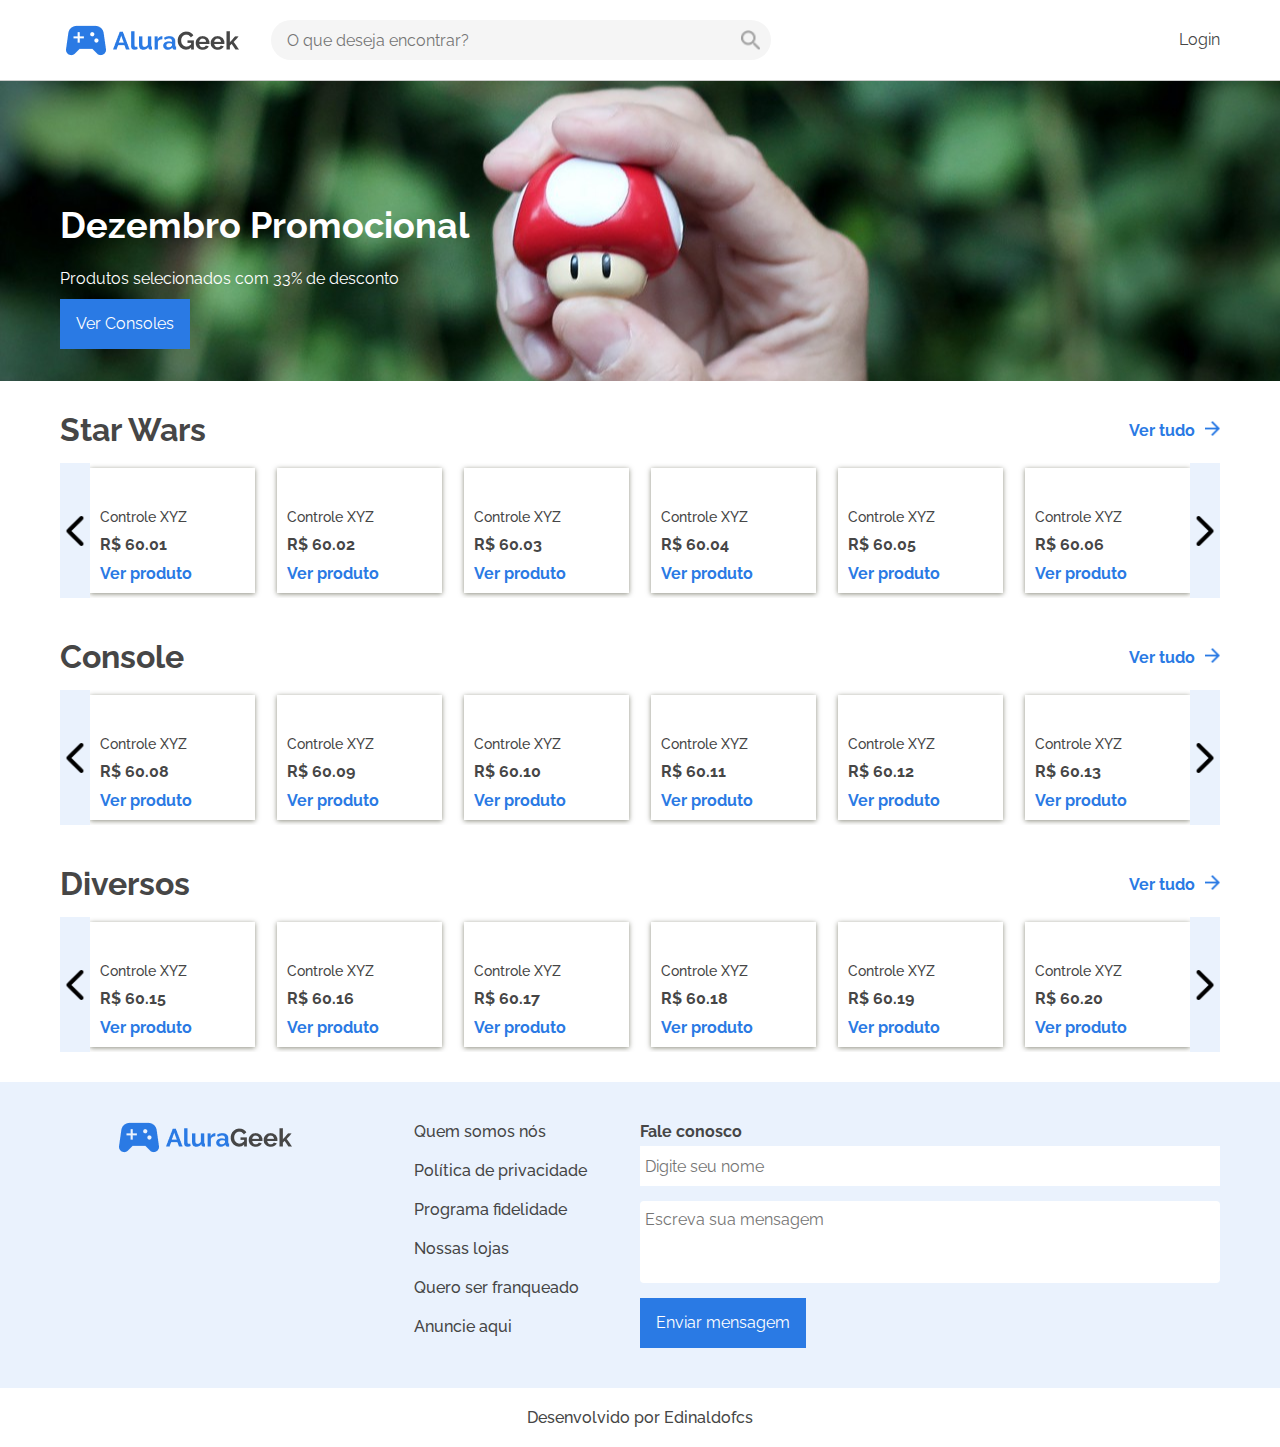
==== index.html @ 196b260d "first commit" ====
<!DOCTYPE html>
<html lang="pt-br">

<head>
  <meta charset="UTF-8">
  <meta http-equiv="X-UA-Compatible" content="IE=edge">
  <meta name="viewport" content="width=device-width, initial-scale=1.0">

  <link rel="preconnect" href="https://fonts.googleapis.com">
  <link rel="preconnect" href="https://fonts.gstatic.com" crossorigin>
  <link href="https://fonts.googleapis.com/css2?family=Raleway:wght@400;500;700&display=swap" rel="stylesheet">

  <title>AluraGeek</title>
  <link rel="stylesheet" href="assets/css/normalize.css">
  <link rel="stylesheet" href="assets/css/reset.css">
  <link rel="stylesheet" href="assets/css/components/nav-header.css">
  <link rel="stylesheet" href="assets/css/components/logo.css">
  <link rel="stylesheet" href="assets/css/components/footer.css">
  <link rel="stylesheet" href="assets/css/components/btn.css">
  <link rel="stylesheet" href="assets/css/pages/home/content.css">
  <link rel="stylesheet" href="assets/css/pages/home/header.css">
  <link rel="stylesheet" href="assets/css/pages/login/login.css">
</head>

<body>
  <nav class="navHeader" data-nav>
    <!--  JS -->
  </nav>
  <header>
    <div class="header__promotions">
      <h1>Dezembro Promocional</h1>
      <p>Produtos selecionados com 33% de desconto</p>
      <a href="./assets/pages/product/index.html?listIndex=1&id=1" class="btn__submit">Ver Consoles</a>
    </div>
  </header>

  <main>
    <section class="content">
      
    </section>
  </main>

  <footer data-footer>
    <!--  JS -->
  </footer>
  <script type="module" src="assets/js/index.js"></script>
</body>

</html>
---- assets/css/components/nav-header.css ----
.navHeader{
  width: 100%;
  display: flex;
  justify-content: space-between;
  align-items: center;
  padding: 20px 60px;
  border-bottom: 1px solid #ccc;
}

.navHeader__left{
  display: flex;
  align-items: center;
  column-gap: 32px;
  width: 90%;
}

.navHeader__search{
  position: relative;
  width: 100%;
  max-width: 500px;
}

.navHeader__search input{
  padding: 8px 16px;
  width: 100%;
  height: 40px;
  background: #F5F5F5;
  border-radius: 20px;
  border: 0;
}
.navHeader input:focus{
  outline: none;
}

.navHeader__search--img{
  width: 20px;
  top: 50%;
  transform: translate(0,-50%);
  position: absolute;
  right: 10px;
}

@media screen and (max-width: 768px){
  .navHeader{
    padding: 20px;
  }
}

@media screen and (max-width: 630px){
  .navHeader__search{
    display:none;
  }
}
---- assets/css/components/logo.css ----
.logo a{
  display: flex;
  align-items: center;
}
.logo a img:first-child{
  margin: 0 5px;
}
---- assets/css/components/footer.css ----
footer{
  width: 100%;
  font-size: 16px;
  font-style: normal;
  font-weight: 500;
  line-height: 19px;
  letter-spacing: 0em;
  text-align: left;
  background-color: #EAF2FD;
  position: relative;
}

.footer{  
  display: flex;
  justify-content: space-between;
  padding: 40px 60px;
}
.container{
  width: 50%;
  display: flex;
  justify-content: space-around;
  gap: 15px;  
}

.footer__text{
  display: flex;
  flex-direction: column;
  row-gap: 20px;
  width: fit-content;  
}
.footer__forms{
  width: 50%;
  display: flex;
  flex-direction: column;
  row-gap: 5px;
}
.footer__forms p{
  font-weight: 700;
  font-size: 16px;
  line-height: 19px;
}
.footer__forms input[type=text],
.footer__forms textarea{
  width:100%;
  height: 40px;
  border: 0;
  margin-bottom: 10px;
  padding-left: 5px;
}
.footer__forms input[type=text]:focus,
.footer__forms textarea:focus{
  outline: none;
}

.footer__forms textarea{
  padding-top: 10px;
  height: 82px;
  background: #FFFFFF;
  border-radius: 4px;
  resize: none;
}

.footer__dev{
  width: 100%;
  text-align: center;
  padding: 20px 0;
  background-color: #FFF;
  left: 0;
}

.fixed{
  position: fixed;
  bottom: 0;  
}

@media screen and (max-width: 900px){
  .container{
    flex-direction: column;
    align-items: center;
  }
}

@media screen and (max-width: 550px){
  .container{
    text-align: center;
    width: 100%;
  }
  .footer{
    flex-direction: column;
    align-items: center;
    gap: 20px;
    padding: 20px;
  }
  .footer__forms{
    width: 100%;
  }
}
---- assets/css/components/btn.css ----
.btn__submit{
  padding: 16px;
  background: #2A7AE4;
  width: fit-content;
  color: #fff;
  border: 0;
  cursor: pointer;
}

#btn__color{
  color: #fff;
}
---- assets/css/pages/home/content.css ----
:root {
  --gap: 2%; 
  --prymaryBlue: #2A7AE4;
}
main{
  padding: 30px 60px;
}

.content, .content__container{
  display: flex;
  flex-direction: column;
  row-gap: 40px;
  width: 100%; 
}

.content a{
  color: var(--prymaryBlue);
}

.content__container{
  row-gap: 14px;
}

.content__title{
  display: flex;
  width: 100%;
  justify-content: space-between;
}
.content__title h2{
  font-weight: 700;
  font-size: 32px;
  line-height: 38px;
}

.content__title div{
  display: flex;
  align-items: center;
}

.content__title a{
  display: flex;
  column-gap: 10px;
  font-weight: 700;
  font-size: 16px;
  line-height: 19px;
}
.content__title a img{
  height: 15px;
}

/**/

.card__container{
  display: flex;
  width:100%;
}

.span{
  background-color: #EAF2FD;
  font-weight: bold;
  vertical-align: center;
  display: flex;
  justify-content: center;
  align-items: center;
  cursor: pointer;
}
.span img{
  height: 30px;
}
.span:nth-last-of-type(2) img{
  transform: rotate(180deg)
}

.cards{
  display: flex;
  column-gap: var(--gap);
  row-gap: 15px;
  flex-flow: row nowrap;
  width: 100%;
  overflow: hidden;
  padding: 5px 0;
}
/**/
.content__card img{
  width: 100%;
  cursor: pointer;
  transition: 1s;
  max-height: 300px;
}
.content__card:hover img{
  transform: scale(1.02);
}

.content__card{
  display: flex;
  flex-direction: column;
  row-gap: 12px;
  box-shadow: 0px 1px 5px 0px rgba(28, 29, 4, 0.5);
  background-color: #fff;
  padding: 10px;
  width: calc((100% / 6) - (var(--gap) - (var(--gap) / 6)));
  flex-shrink: 0;
  justify-content: space-between; 
}

.card__info{
  display: flex;
  flex-direction: column;
  gap: 10px;
}
.content__card--title{
  font-weight: 500;
  font-size: 14px;
  line-height: 16px;
}

.content__card--price{
  font-weight: 700;
  font-size: 16px;
  line-height: 19px;
}

.content__card a{
  font-weight: 700;
  font-size: 16px;
  line-height: 19px;
}

@media screen and (max-width: 920px) {   
  .content__card{
    width: calc((100% / 5) - (var(--gap) - (var(--gap) / 5))); 
  }
}

@media screen and (max-width: 790px) {  
  .content__card{
    width: calc((100% / 4) - (var(--gap) - (var(--gap) / 4))); 
  }
}

@media screen and (max-width: 668px) {  
  .content__card{
    width: calc((100% / 3) - (var(--gap) - (var(--gap) / 3))); 
  }
}
@media screen and (max-width: 545px) {  
  .content__card{
    width: calc((100% / 2) - (var(--gap) - (var(--gap) / 2)));      
  }
  
}

@media screen and (max-width: 420px) {  
  main{
    padding: 30px 20px;
  }
  .content__title h2{
    font-size: 20px;
    line-height: 26px;
  }
  .content__title a{
    font-size: 14px;
  }
  .content__card{
    width: 100%;  
  }
}
---- assets/css/pages/home/header.css ----
header{
  background-color: green;
  width: 100%;
  height: 300px;
  position: relative;
  background-image: url("../../../img/header.png");
  background-position: center;
  background-size: auto;
  background-repeat: no-repeat;
  padding-left: 60px;  
}
.header__promotions{
  position: absolute;
  bottom: 32px;
  display: flex;
  flex-direction: column;  
}

.header__promotions h1,
.header__promotions p{
  color: #fff;
}

.header__promotions p{
  margin-bottom: 10px;
}

.header__promotions h1{
  font-weight: 700;
  font-size: 36px;
}
---- assets/css/pages/login/login.css ----
.main__login{
  height: 100%;
  width: 100%;  
  position: fixed;
}
.login{
  display: flex;
  flex-direction: column;
  justify-content: center;
  align-items: center;
  text-align: center;
  gap: 20px;
}

.login input{
   width: 400px; 
   height: 50px;
   padding-left: 5px;
}

.login input:focus{
  outline: none;
}
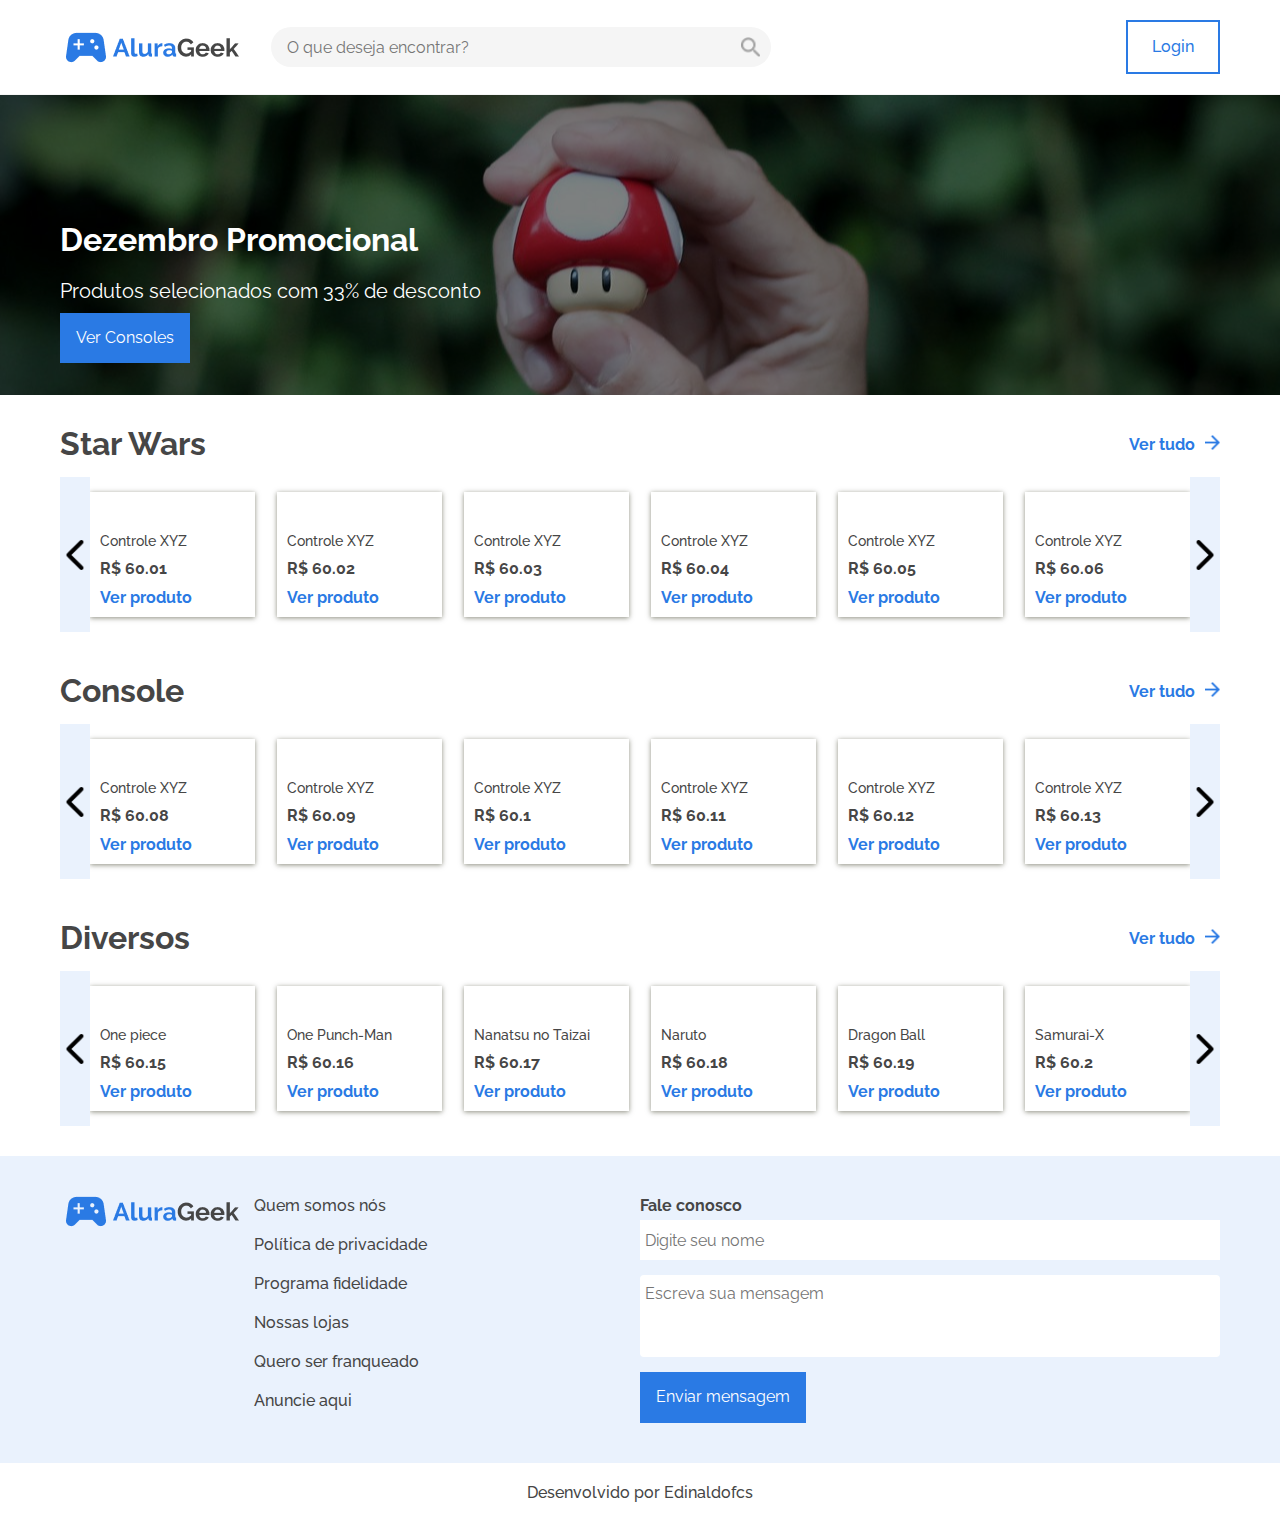
==== commit 633c9647: "Ajusta de responsividade e tela de add produto" ====
--- a/index.html
+++ b/index.html
@@ -13,13 +13,13 @@
   <title>AluraGeek</title>
   <link rel="stylesheet" href="assets/css/normalize.css">
   <link rel="stylesheet" href="assets/css/reset.css">
+  <link rel="stylesheet" href="assets/css/color.css">
   <link rel="stylesheet" href="assets/css/components/nav-header.css">
   <link rel="stylesheet" href="assets/css/components/logo.css">
   <link rel="stylesheet" href="assets/css/components/footer.css">
   <link rel="stylesheet" href="assets/css/components/btn.css">
-  <link rel="stylesheet" href="assets/css/pages/home/content.css">
+  <link rel="stylesheet" href="assets/css/components/content.css">
   <link rel="stylesheet" href="assets/css/pages/home/header.css">
-  <link rel="stylesheet" href="assets/css/pages/login/login.css">
 </head>
 
 <body>
@@ -27,6 +27,7 @@
     <!--  JS -->
   </nav>
   <header>
+    <div class="header__background"></div>
     <div class="header__promotions">
       <h1>Dezembro Promocional</h1>
       <p>Produtos selecionados com 33% de desconto</p>
--- a/assets/css/color.css
+++ b/assets/css/color.css
@@ -0,0 +1,10 @@
+:root {
+  --blue_primary: #2A7AE4; 
+  --blue_secondary: rgba(212, 228, 250,1);
+  --blue_primary_hover: #015fda;
+  --blue_img: #5ea4ff;
+  --white_background: #F5F5F5;
+  --white_footer: #EAF2FD;
+  --white_100: #fff;
+  --background_header: #000;  
+}--- a/assets/css/components/nav-header.css
+++ b/assets/css/components/nav-header.css
@@ -1,53 +1,103 @@
+@import '../color.css';
+
 .navHeader{
+  align-items: center;
+  border-bottom: 1px solid var(--white_background);
+  display: flex;
+  flex-direction: column;
+  gap: 15px;
+  justify-content: space-between;
+  padding: 20px;
   width: 100%;
-  display: flex;
-  justify-content: space-between;
-  align-items: center;
-  padding: 20px 60px;
-  border-bottom: 1px solid #ccc;
 }
 
 .navHeader__left{
-  display: flex;
   align-items: center;
   column-gap: 32px;
-  width: 90%;
+  display: flex;
+  justify-content: center;
+  width: 100%;
 }
 
 .navHeader__search{
+  display: none;
+  max-width: 500px;
   position: relative;
   width: 100%;
-  max-width: 500px;
 }
 
 .navHeader__search input{
+  background: var(--white_background);
+  border: 0;
+  border-radius: 20px;
+  height: 40px;
   padding: 8px 16px;
   width: 100%;
-  height: 40px;
-  background: #F5F5F5;
-  border-radius: 20px;
-  border: 0;
 }
 .navHeader input:focus{
   outline: none;
 }
 
 .navHeader__search--img{
-  width: 20px;
+  position: absolute;
+  right: 10px;
   top: 50%;
   transform: translate(0,-50%);
-  position: absolute;
-  right: 10px;
+  width: 20px;
 }
 
-@media screen and (max-width: 768px){
+.navHeader__login{
+  align-items: center;
+  display: flex;
+  gap: 15px;
+}
+.navHeader__login img{
+  cursor: pointer;
+  height: 20px;
+}
+
+.lupa__hidden--input{
+  border: 1px solid var(--blue_primary);
+  border-radius: 999px;
+  display: none;
+  height: 40px;
+  outline: none;
+  padding-left: 10px;
+  position: fixed;
+  right: 50%;
+  top: 70px;
+  transform: translate(50%,0);
+  width: 250px;
+}
+
+.show{
+  display: block;
+}
+
+@media screen and (min-width: 380px){
   .navHeader{
-    padding: 20px;
+    flex-direction: row;
+    gap: 0;
+  }  
+  .navHeader__left{
+    justify-content:flex-start;
+    width: 90%;
+  }
+  .lupa__hidden--input{    
+    right: 15px;
+    top: 25px;
+    transform: translate(0,0);
   }
 }
 
-@media screen and (max-width: 630px){
+@media screen and (min-width: 630px){
   .navHeader__search{
-    display:none;
+    display:block;
+  } 
+}
+
+@media screen and (min-width: 768px){
+  .navHeader{
+    padding: 20px 60px;
   }
-}+}
--- a/assets/css/components/footer.css
+++ b/assets/css/components/footer.css
@@ -1,25 +1,34 @@
+@import '../color.css';
+
 footer{
-  width: 100%;
+  background-color: var(--white_footer);
   font-size: 16px;
   font-style: normal;
   font-weight: 500;
+  letter-spacing: 0em;
   line-height: 19px;
-  letter-spacing: 0em;
+  position: relative;
   text-align: left;
-  background-color: #EAF2FD;
-  position: relative;
+  width: 100%;
 }
 
 .footer{  
+  align-items: center;
   display: flex;
-  justify-content: space-between;
-  padding: 40px 60px;
+  flex-direction: column;
+  gap: 20px;
+  justify-content: space-between;  
+  padding: 20px;  
 }
+
 .container{
+  align-items: center;
+  display: flex;
+  flex-direction: column;
+  gap: 15px;  
+  justify-content: space-around;
+  text-align: center;
   width: 50%;
-  display: flex;
-  justify-content: space-around;
-  gap: 15px;  
 }
 
 .footer__text{
@@ -29,23 +38,23 @@
   width: fit-content;  
 }
 .footer__forms{
-  width: 50%;
   display: flex;
   flex-direction: column;
   row-gap: 5px;
+  width: 100%;
 }
 .footer__forms p{
+  font-size: 16px;
   font-weight: 700;
-  font-size: 16px;
   line-height: 19px;
 }
 .footer__forms input[type=text],
 .footer__forms textarea{
-  width:100%;
+  border: 0;
   height: 40px;
-  border: 0;
   margin-bottom: 10px;
   padding-left: 5px;
+  width:100%;
 }
 .footer__forms input[type=text]:focus,
 .footer__forms textarea:focus{
@@ -53,45 +62,52 @@
 }
 
 .footer__forms textarea{
+  border-radius: 4px;
+  height: 82px;
   padding-top: 10px;
-  height: 82px;
-  background: #FFFFFF;
-  border-radius: 4px;
   resize: none;
 }
 
 .footer__dev{
+  background-color: var(--white_100);
+  left: 0;
+  padding: 20px 0;
+  text-align: center;
   width: 100%;
-  text-align: center;
-  padding: 20px 0;
-  background-color: #FFF;
-  left: 0;
 }
 
-.fixed{
+/* .fixed{
+  bottom: 0;  
   position: fixed;
-  bottom: 0;  
-}
+} */
 
-@media screen and (max-width: 900px){
+@media screen and (min-width: 550px){
   .container{
-    flex-direction: column;
-    align-items: center;
+    text-align: left;
+    width: fit-content;
+  }
+  .footer{
+    align-items: flex-start;
+    flex-direction: row;
+    gap: 20px;
+    padding: 40px 60px;
+  }
+  .footer__forms{
+    width: 70%;
   }
 }
 
-@media screen and (max-width: 550px){
+@media screen and (min-width: 768px){
+  .footer__forms{
+    width: 50%;
+  }
+}
+
+@media screen and (min-width: 900px){
   .container{
-    text-align: center;
-    width: 100%;
+    align-items: flex-start;
+    flex-direction: row;
   }
-  .footer{
-    flex-direction: column;
-    align-items: center;
-    gap: 20px;
-    padding: 20px;
-  }
-  .footer__forms{
-    width: 100%;
-  }
-}+}
+
+
--- a/assets/css/components/btn.css
+++ b/assets/css/components/btn.css
@@ -1,12 +1,39 @@
+@import '../color.css';
+
 .btn__submit{
+  color: #fff;
+  cursor: pointer;
+  background: var(--blue_primary);
+  border: 0;
   padding: 16px;
-  background: #2A7AE4;
+  transition: 0.4s;
   width: fit-content;
-  color: #fff;
-  border: 0;
+}
+
+.btn__login{
+  border: 2px solid var(--blue_primary);
+  color: var(--blue_primary);
   cursor: pointer;
+  font-weight: 500;
+  margin-left: 20px;
+  padding: 16px 24px;
+  transition: 0.4s;
+  width: fit-content;
+}
+
+.btn__login:hover{
+  background-color: var(--blue_secondary);
+}
+.btn__submit:hover{
+  background-color: var(--blue_primary_hover);
 }
 
 #btn__color{
-  color: #fff;
-} +  color: var(--white_100);
+} 
+
+@media screen and (min-width: 630px) {
+  .lupa__hidden{
+    display: none;
+  }
+}--- a/assets/css/components/content.css
+++ b/assets/css/components/content.css
@@ -0,0 +1,164 @@
+@import '../color.css';
+
+:root {
+  --gap: 2%; 
+}
+
+main{
+  padding: 30px 60px;
+}
+
+.content, .content__container{
+  display: flex;
+  flex-direction: column;
+  row-gap: 40px;
+  width: 100%; 
+}
+
+.content a{
+  color: var(--blue_primary);
+}
+
+.content__container{
+  row-gap: 14px;  
+}
+
+.content__title{
+  align-items: center;
+  display: flex;
+  justify-content: space-between;
+  width: 100%;
+}
+.content__title h2{
+  font-size: 32px;
+  font-weight: 700;
+  line-height: 38px;
+}
+
+.content__title div{
+  align-items: center;
+  display: flex;
+}
+
+.content__title a{
+  column-gap: 10px;
+  display: flex;
+  font-size: 16px;
+  font-weight: 700;
+  line-height: 19px;
+}
+.content__title a img{
+  height: 15px;
+}
+
+/**/
+
+.card__container{
+  display: flex;
+  width:100%;
+}
+
+.span{
+  align-items: center;
+  background-color: var(--white_footer);
+  cursor: pointer;
+  display: flex;
+  font-weight: bold;
+  justify-content: center;
+  vertical-align: center;
+}
+.span img{
+  height: 30px;
+}
+.span:nth-last-of-type(2) img{
+  transform: rotate(180deg)
+}
+
+.cards{
+  column-gap: var(--gap);
+  display: flex;
+  flex-flow: row nowrap;
+  overflow: hidden;
+  padding: 15px 0;
+  row-gap: 15px;
+  width: 100%;
+}
+/**/
+.content__card img{
+  cursor: pointer;  
+  max-height: 300px;
+  width: 100%;
+}
+.content__card:hover{
+  transform: scale(1.03);
+}
+
+.content__card{
+  background-color: var(--white_100);
+  box-shadow: 0px 1px 5px 0px rgba(28, 29, 4, 0.5);
+  display: flex;
+  flex-direction: column;
+  flex-shrink: 0;
+  justify-content: space-between; 
+  padding: 10px;
+  row-gap: 12px;
+  transition: 0.3s;
+  width: calc((100% / 6) - (var(--gap) - (var(--gap) / 6)));
+}
+
+.card__info{
+  display: flex;
+  flex-direction: column;
+  gap: 10px;
+}
+.content__card--title{
+  font-size: 14px;
+  font-weight: 500;
+  line-height: 16px;
+}
+
+.content__card--price, .content__card a{
+  font-size: 16px;
+  font-weight: 700;
+  line-height: 19px;
+}
+
+@media screen and (max-width: 920px) {   
+  .content__card{
+    width: calc((100% / 5) - (var(--gap) - (var(--gap) / 5))); 
+  }
+}
+
+@media screen and (max-width: 790px) {  
+  .content__card{
+    width: calc((100% / 4) - (var(--gap) - (var(--gap) / 4))); 
+  }
+}
+
+@media screen and (max-width: 668px) {  
+  .content__card{
+    width: calc((100% / 3) - (var(--gap) - (var(--gap) / 3))); 
+  }
+}
+@media screen and (max-width: 545px) {  
+  .content__card{
+    width: calc((100% / 2) - (var(--gap) - (var(--gap) / 2)));      
+  }
+  
+}
+
+@media screen and (max-width: 420px) {  
+  main{
+    padding: 30px 20px;
+  }
+  .content__title h2{
+    font-size: 20px;
+    line-height: 26px;
+  }
+  .content__title a{
+    font-size: 14px;
+  }
+  .content__card{
+    width: 100%;  
+  }
+}--- a/assets/css/pages/home/header.css
+++ b/assets/css/pages/home/header.css
@@ -1,31 +1,57 @@
+@import '../../color.css';
+
 header{
-  background-color: green;
+  background-color: var(--background_header);
+  height: 300px;
+  padding-left: 20px;  
+  position: relative;  
   width: 100%;
-  height: 300px;
-  position: relative;
+}
+
+.header__background{
   background-image: url("../../../img/header.png");
   background-position: center;
+  background-repeat: no-repeat;
   background-size: auto;
-  background-repeat: no-repeat;
-  padding-left: 60px;  
+  height: 100%;
+  left: 0;
+  opacity: 50%;
+  position: absolute;
+  top: 0;
+  width: 100%;
 }
 .header__promotions{
-  position: absolute;
   bottom: 32px;
   display: flex;
   flex-direction: column;  
+  position: absolute;
 }
 
 .header__promotions h1,
 .header__promotions p{
-  color: #fff;
+  color: var(--white_100);
 }
 
 .header__promotions p{
+  font-size: 16px;
   margin-bottom: 10px;
 }
 
 .header__promotions h1{
+  font-size: 22px;
   font-weight: 700;
-  font-size: 36px;
 }
+
+@media screen and (min-width: 500px) {
+  header{
+    padding-left: 60px;  
+  }
+  .header__promotions p{
+    font-size: 20px;
+  }
+
+  .header__promotions h1{
+    font-size: 32px;
+  }
+  
+}